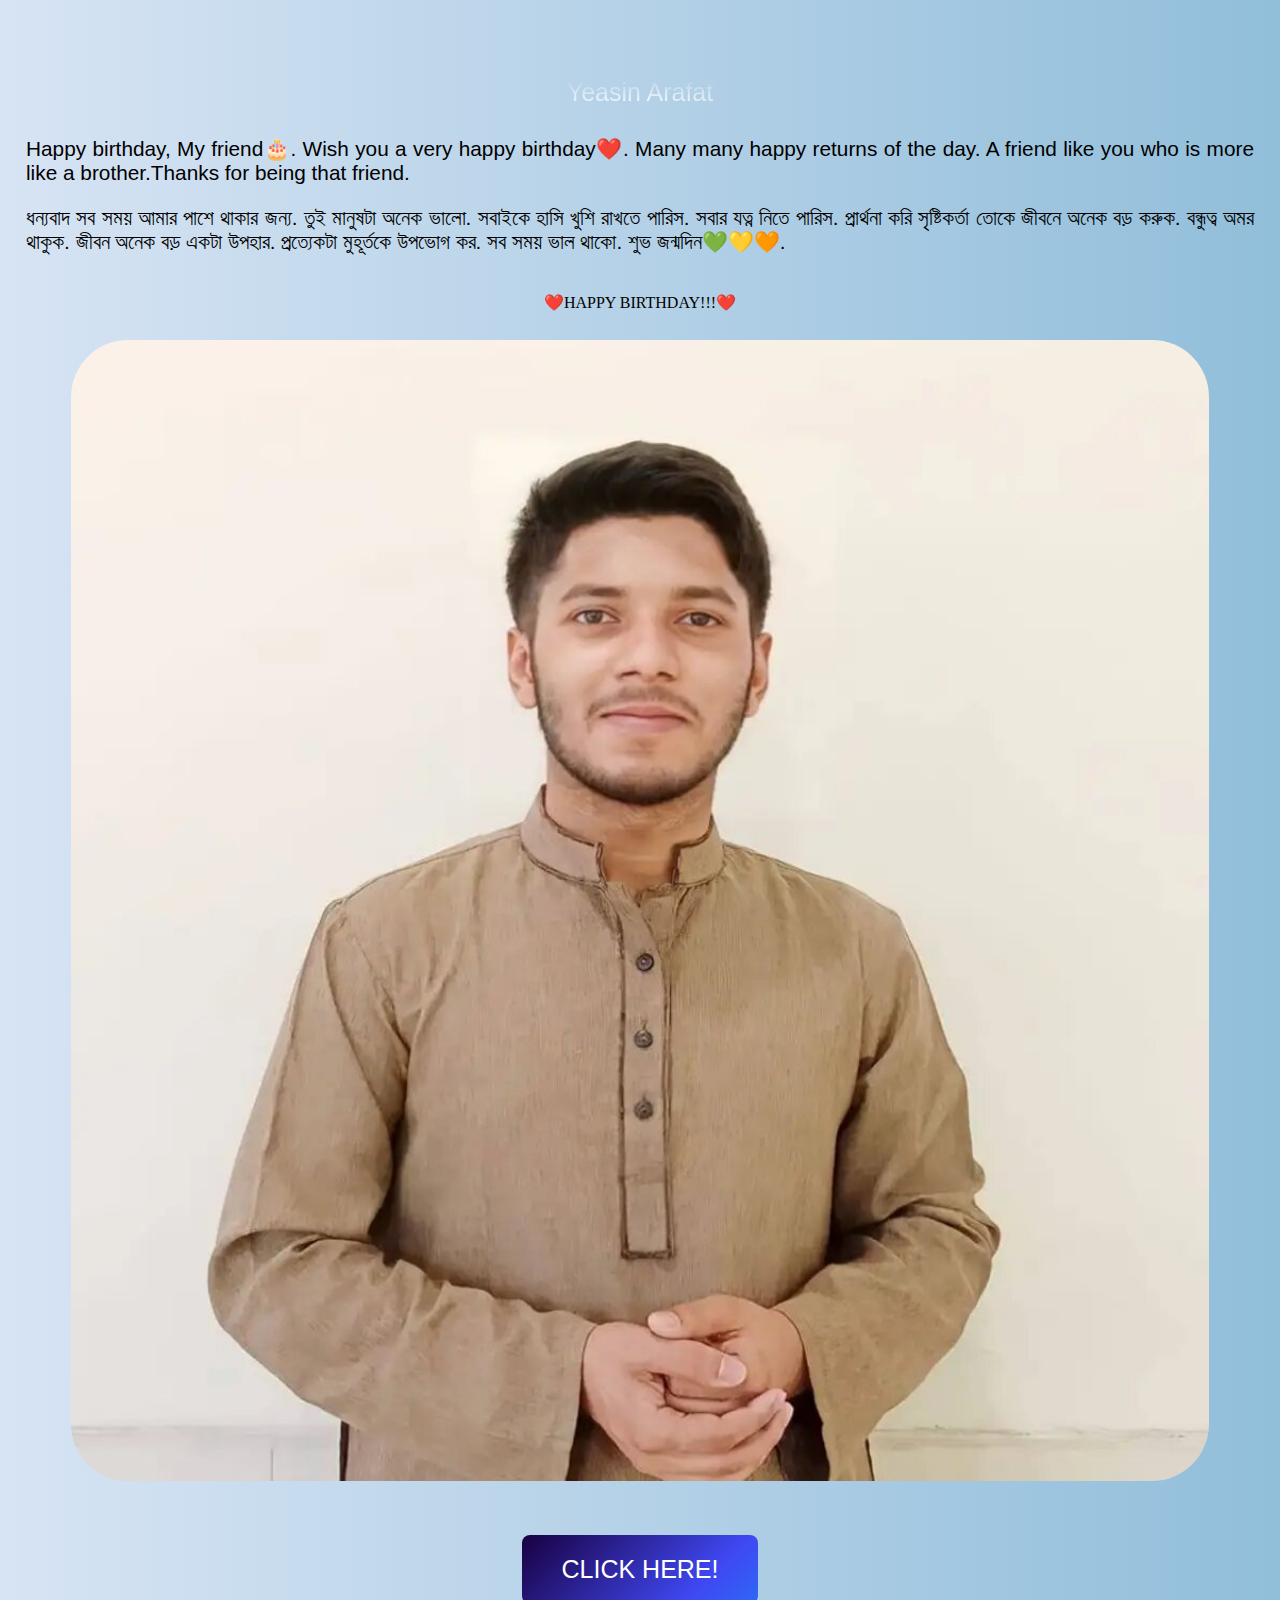
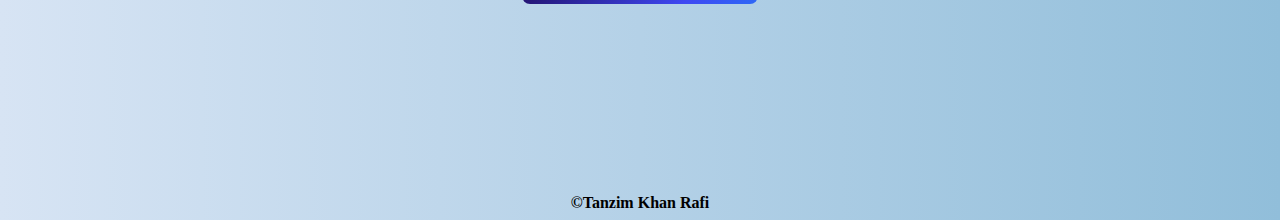
==== page2.html @ b8af23d6 "Add files via upload" ====
<!DOCTYPE html>
<html>

<head>


    <meta charset="UTF-8">
    <meta property="og:image" content="og.png" />
    <title>Happy Birthday&#9829;</title>
    <meta name="description" content="Happy Birthday Yeasin">
    <meta name="viewport" content="width=device-width">
    <meta name="theme-color" content="#D7E4F4">
    <link rel="stylesheet" type="text/css" href="hi.css"/> 

</head>

<body>



    <div class="rafi">
        Happy Birthday<br>Dear<br>Yeasin Arafat
    </div>

    <p>
        Happy birthday, My friend🎂. Wish you a very happy birthday❤️. Many many happy returns of the day. A friend like you who is more like a brother.Thanks for being that friend. </p>
<p>
        ধন্যবাদ সব সময় আমার পাশে থাকার জন্য. তুই মানুষটা অনেক ভালো. সবাইকে হাসি খুশি রাখতে পারিস. সবার যত্ন নিতে পারিস. প্রার্থনা করি সৃষ্টিকর্তা তোকে জীবনে অনেক বড় করুক. বন্ধুত্ব অমর থাকুক. জীবন অনেক বড় একটা উপহার. প্রত্যেকটা মুহূর্তকে উপভোগ কর. সব সময় ভাল থাকো. শুভ জন্মদিন💚💛🧡.
        
        
        
    
        </p>

        <br>

        <center>❤️HAPPY BIRTHDAY!!!❤️</center>
<br>

</center>
 <center> <img src="yeasin.jpg" width="90%" 
height="90%"></center>

<div class="wrapper">
    <a href="page3.html" class="grButton">
      Click Here!
    </a>
  </div>
  <div class="proma2">
    <b>&#169;Tanzim Khan Rafi </b>
</div>
</body>







</html>
---- hi.css ----
html {
    scroll-behavior: smooth;
}

body {
    background:  linear-gradient(90deg, #D7E4F4, #B4D1E7, #91BEDA);
}

p {
    margin-left: 18px;
    margin-right: 18px;
    font-size: 130%;
    text-align: justify;
    font-family: sans-serif;
}


img {
    border-radius: 5%;
    margin-top: 10px;
    margin-bottom: 20px;

}

.pi {

    text-align: center;
    font-family: sans-serif;
    font-size: 25px;
    font-weight: 5px;
    color: white;
    margin-top: 20px;
    margin-bottom: 30px;

}



/* new */
.rafi {
    margin-top: 20px;
    margin-bottom: 30px;
    text-align: center;
    background: 50% 100%/50% 50% no-repeat radial-gradient(ellipse at bottom, #fff, transparent, transparent);
    -webkit-background-clip: text;
    background-clip: text;
    color: transparent;
    font-size: 25px;
    font-weight: 5px;
    font-family: sans-serif;
    -webkit-animation: reveal 0ms ease-in-out forwards 500ms, glow 1000ms linear infinite 2000ms;
            animation: reveal 0ms ease-in-out forwards 500ms, glow 1000ms linear infinite 2000ms;
  }
  @-webkit-keyframes reveal {
    80% {
      letter-spacing: 5px;
    }
    100% {
      background-size: 200% 200%;
    }
  }
  @keyframes reveal {
    80% {
      letter-spacing: 5px;
    }
    100% {
      background-size: 300% 300%;
    }
  }
  @-webkit-keyframes glow {
    40% {
      text-shadow: 0 0 5px #fff;
    }
  }
  @keyframes glow {
    40% {
      text-shadow: 0 0 5px #fff;
    }
  }
  /* button */
  
 


  .wrapper {
	display: flex;
	justify-content: center;
	align-items: center;
	width: 100%;
	height: calc(100%);
    margin-top: 30px;
    margin-bottom:100px;
	
  }
  
  .grButton {
    font-family: 'Roboto', sans-serif;
    font-size: 25px;
    font-weight: 400;
    color: #fff;
    text-decoration: none;
    text-transform: uppercase;
    padding: 20px 40px;
    border-radius: 8px;
    background-image:   linear-gradient(135deg,#190040, #3f48f2 , #0aa9ff);
    background-size: 165%;
    background-position: left center;
    transition: 0.4s;
  }
  /* class */

  .proma2{
    margin-top:190px;
    text-align: center;
  }
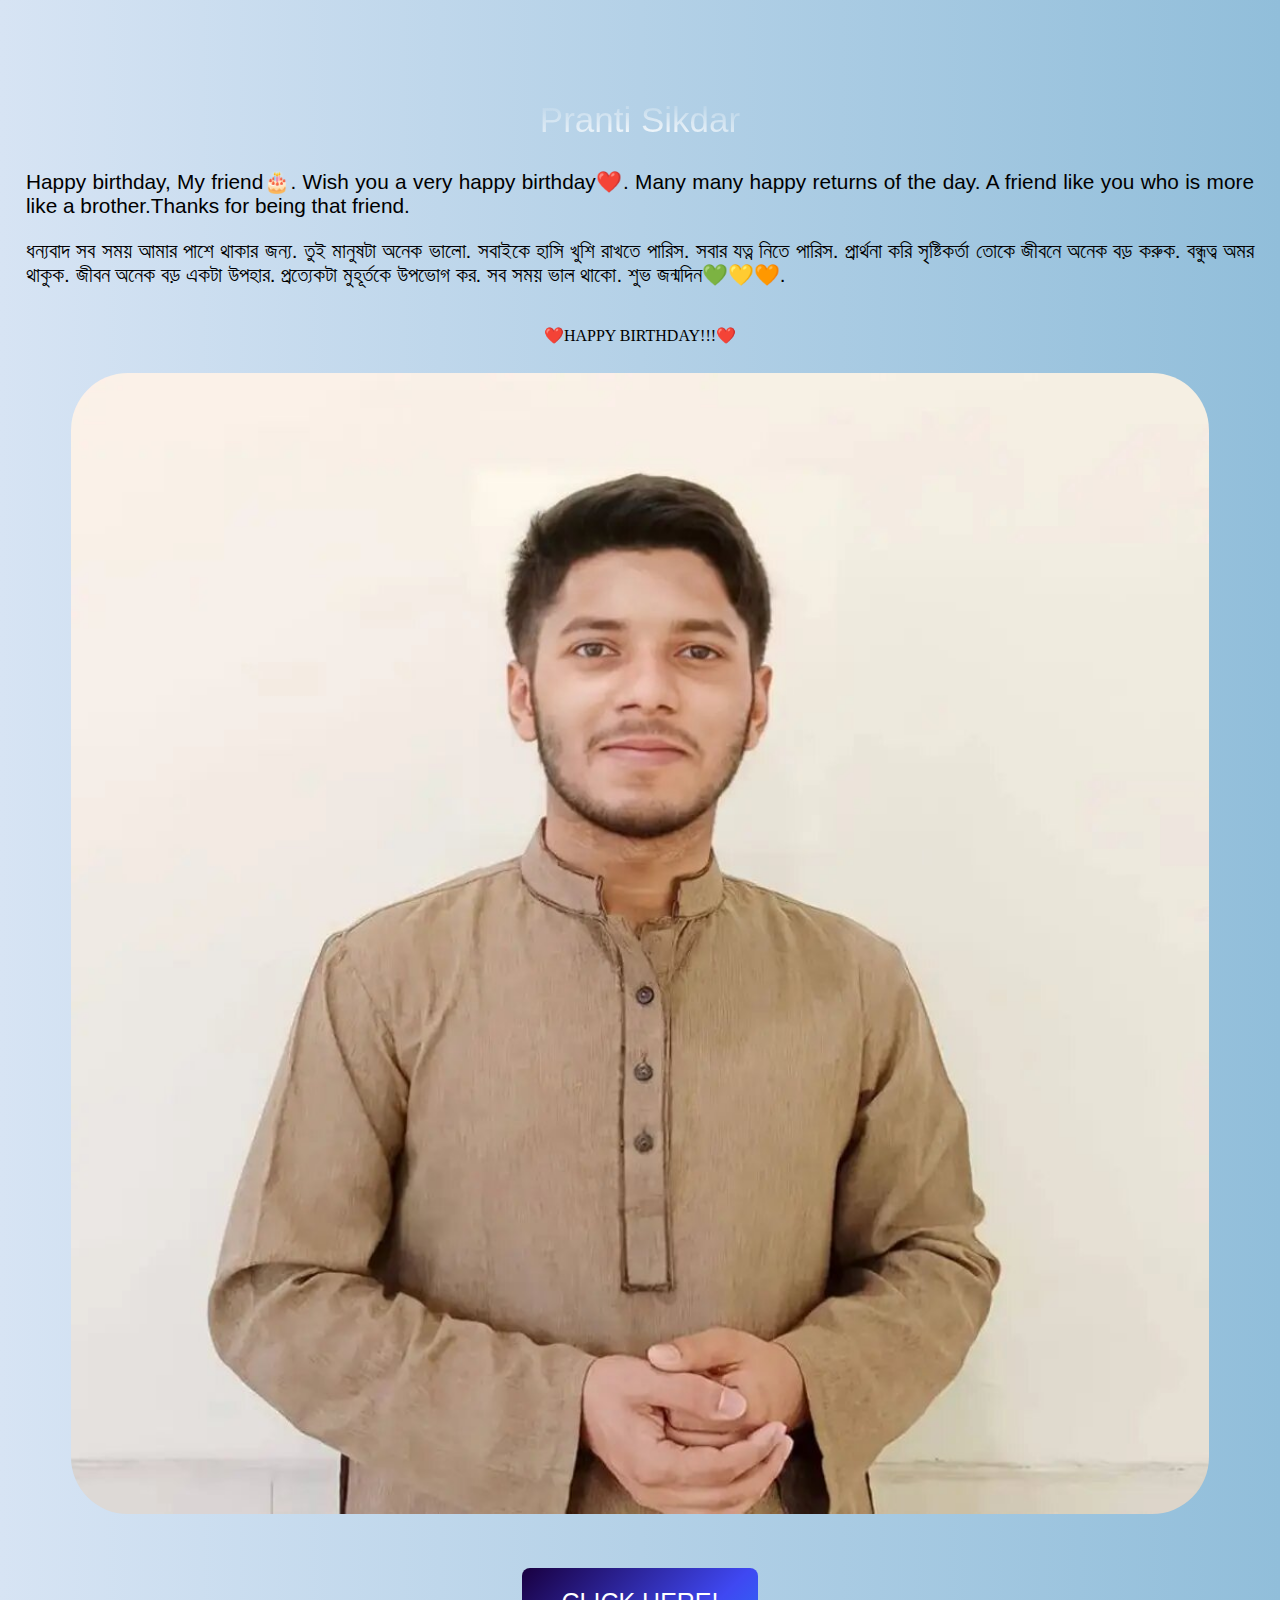
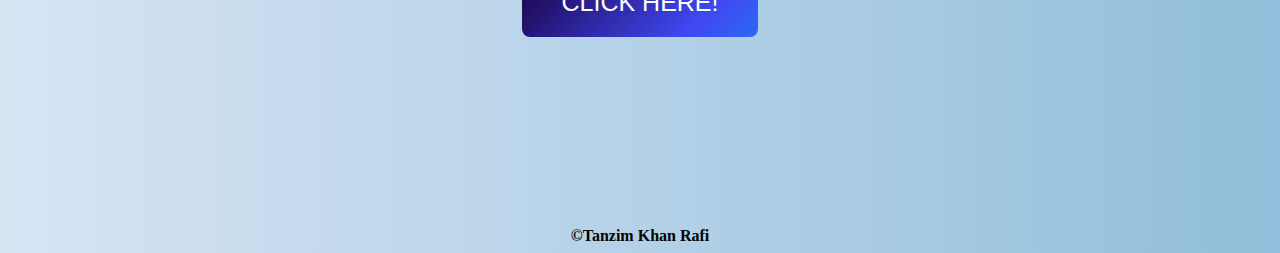
==== commit 942075d4: "Update page2.html" ====
--- a/page2.html
+++ b/page2.html
@@ -19,7 +19,7 @@
 
 
     <div class="rafi">
-        Happy Birthday<br>Dear<br>Yeasin Arafat
+        Happy Birthday<br>Dear<br>Pranti Sikdar
     </div>
 
     <p>
@@ -57,4 +57,4 @@
 
 
 
-</html>+</html>
--- a/hi.css
+++ b/hi.css
@@ -45,8 +45,8 @@
     -webkit-background-clip: text;
     background-clip: text;
     color: transparent;
-    font-size: 25px;
-    font-weight: 5px;
+    font-size: 35px;
+    font-weight: 10;
     font-family: sans-serif;
     -webkit-animation: reveal 0ms ease-in-out forwards 500ms, glow 1000ms linear infinite 2000ms;
             animation: reveal 0ms ease-in-out forwards 500ms, glow 1000ms linear infinite 2000ms;
@@ -112,4 +112,4 @@
   .proma2{
     margin-top:190px;
     text-align: center;
-  }+  }
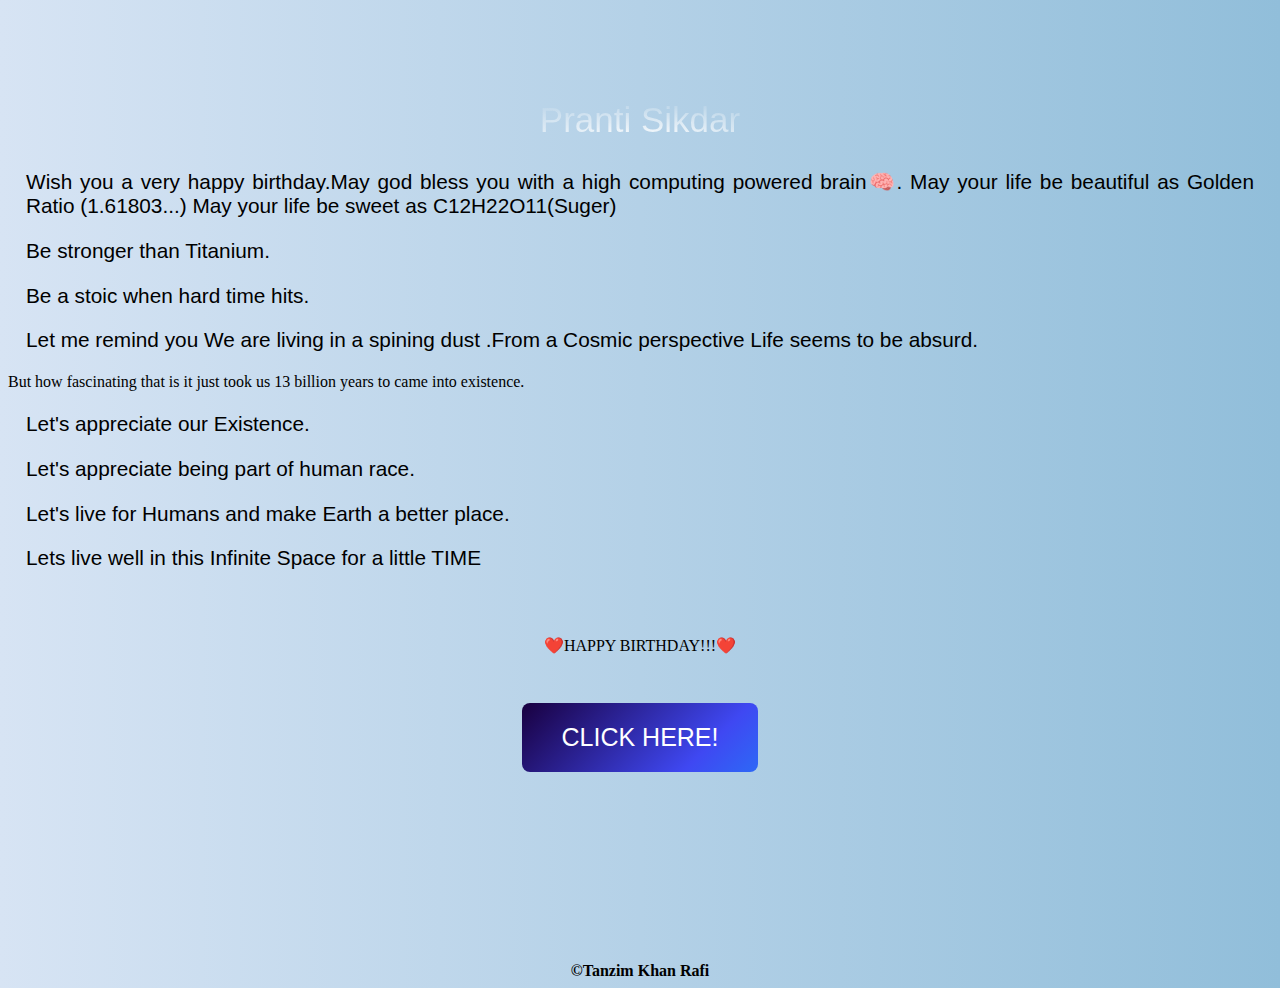
==== commit 429c19bd: "Update page2.html" ====
--- a/page2.html
+++ b/page2.html
@@ -23,14 +23,35 @@
     </div>
 
     <p>
-        Happy birthday, My friend🎂. Wish you a very happy birthday❤️. Many many happy returns of the day. A friend like you who is more like a brother.Thanks for being that friend. </p>
+        
+
+Wish you a very happy birthday.May god bless you with a high computing powered brain🧠.
+
+May your life be beautiful as Golden Ratio (1.61803...)
+
+May your life be sweet as C12H22O11(Suger)
+    </p><p>
+Be stronger than Titanium.</p><p>
+Be a stoic when hard time hits.</p><p>
+Let me remind you We are living in a spining dust .From a Cosmic perspective Life seems to be absurd.</p>
+But how fascinating that is it just took us 13 billion years to came into existence.
+</p>
+    <p>
+Let's appreciate our Existence.</p>
 <p>
-        ধন্যবাদ সব সময় আমার পাশে থাকার জন্য. তুই মানুষটা অনেক ভালো. সবাইকে হাসি খুশি রাখতে পারিস. সবার যত্ন নিতে পারিস. প্রার্থনা করি সৃষ্টিকর্তা তোকে জীবনে অনেক বড় করুক. বন্ধুত্ব অমর থাকুক. জীবন অনেক বড় একটা উপহার. প্রত্যেকটা মুহূর্তকে উপভোগ কর. সব সময় ভাল থাকো. শুভ জন্মদিন💚💛🧡.
-        
-        
-        
+Let's appreciate being part of human race.
+</p><p>
+Let's live for Humans and make Earth a better place.
+</p>
+
+<p>
+Lets live well in this Infinite Space for a little TIME
+
+
+</p>
     
-        </p>
+    </p>
+<p>
 
         <br>
 
@@ -38,8 +59,6 @@
 <br>
 
 </center>
- <center> <img src="yeasin.jpg" width="90%" 
-height="90%"></center>
 
 <div class="wrapper">
     <a href="page3.html" class="grButton">
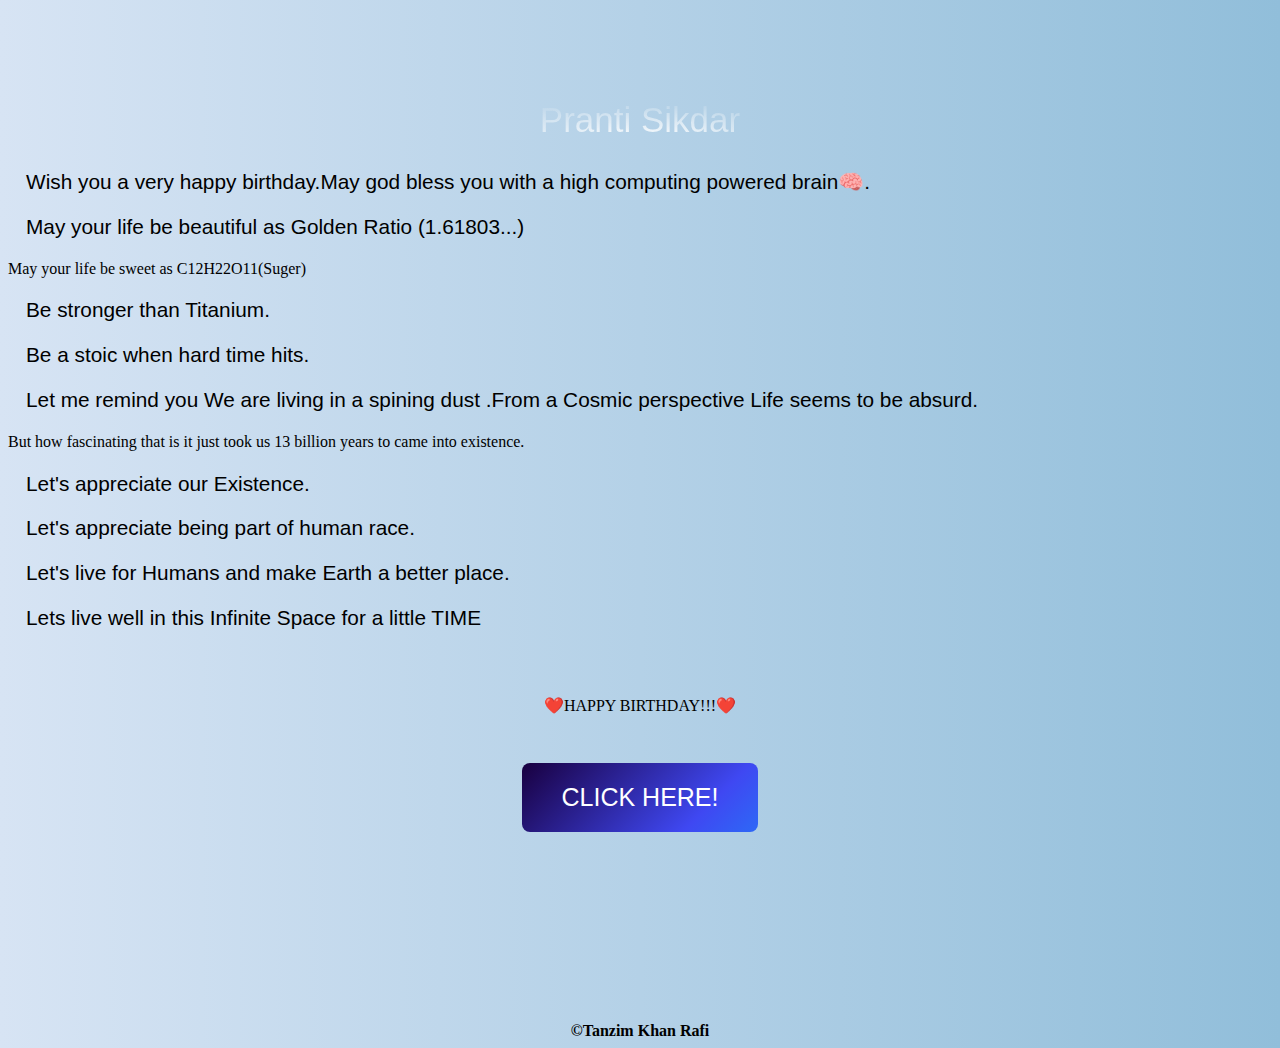
==== commit f7d1117c: "Update page2.html" ====
--- a/page2.html
+++ b/page2.html
@@ -26,9 +26,9 @@
         
 
 Wish you a very happy birthday.May god bless you with a high computing powered brain🧠.
-
+    </p><p>
 May your life be beautiful as Golden Ratio (1.61803...)
-
+    </p>
 May your life be sweet as C12H22O11(Suger)
     </p><p>
 Be stronger than Titanium.</p><p>
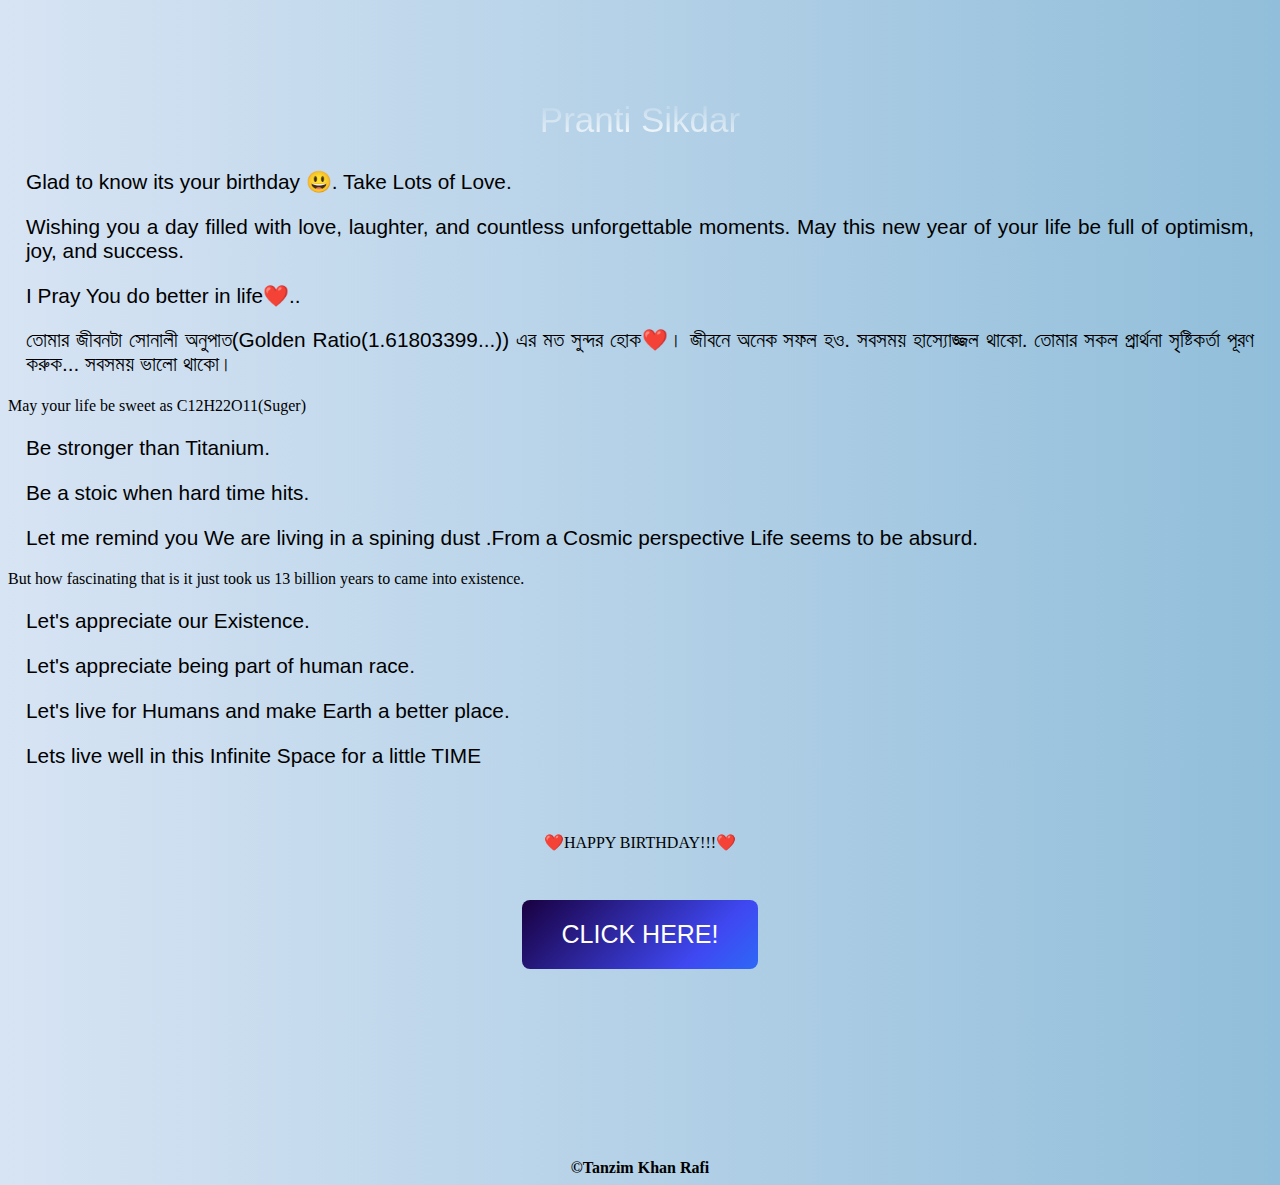
==== commit ad4e489c: "Update page2.html" ====
--- a/page2.html
+++ b/page2.html
@@ -23,11 +23,17 @@
     </div>
 
     <p>
-        
 
-Wish you a very happy birthday.May god bless you with a high computing powered brain🧠.
-    </p><p>
-May your life be beautiful as Golden Ratio (1.61803...)
+Glad to know its your birthday 😃. Take Lots of Love.</p><p>
+Wishing you a day filled with love, laughter, and countless unforgettable moments. May this new year of your life be full of optimism, joy, and success.
+</p><p>
+I Pray You do better in life❤️..
+</p><p>
+তোমার জীবনটা সোনালী অনুপাত(Golden Ratio(1.61803399...)) এর মত সুন্দর হোক❤️। জীবনে অনেক সফল হও. সবসময় হাস্যোজ্জল থাকো. তোমার সকল  প্রার্থনা সৃষ্টিকর্তা পূরণ করুক... সবসময় ভালো থাকো।
+
+</p>
+
+
     </p>
 May your life be sweet as C12H22O11(Suger)
     </p><p>
